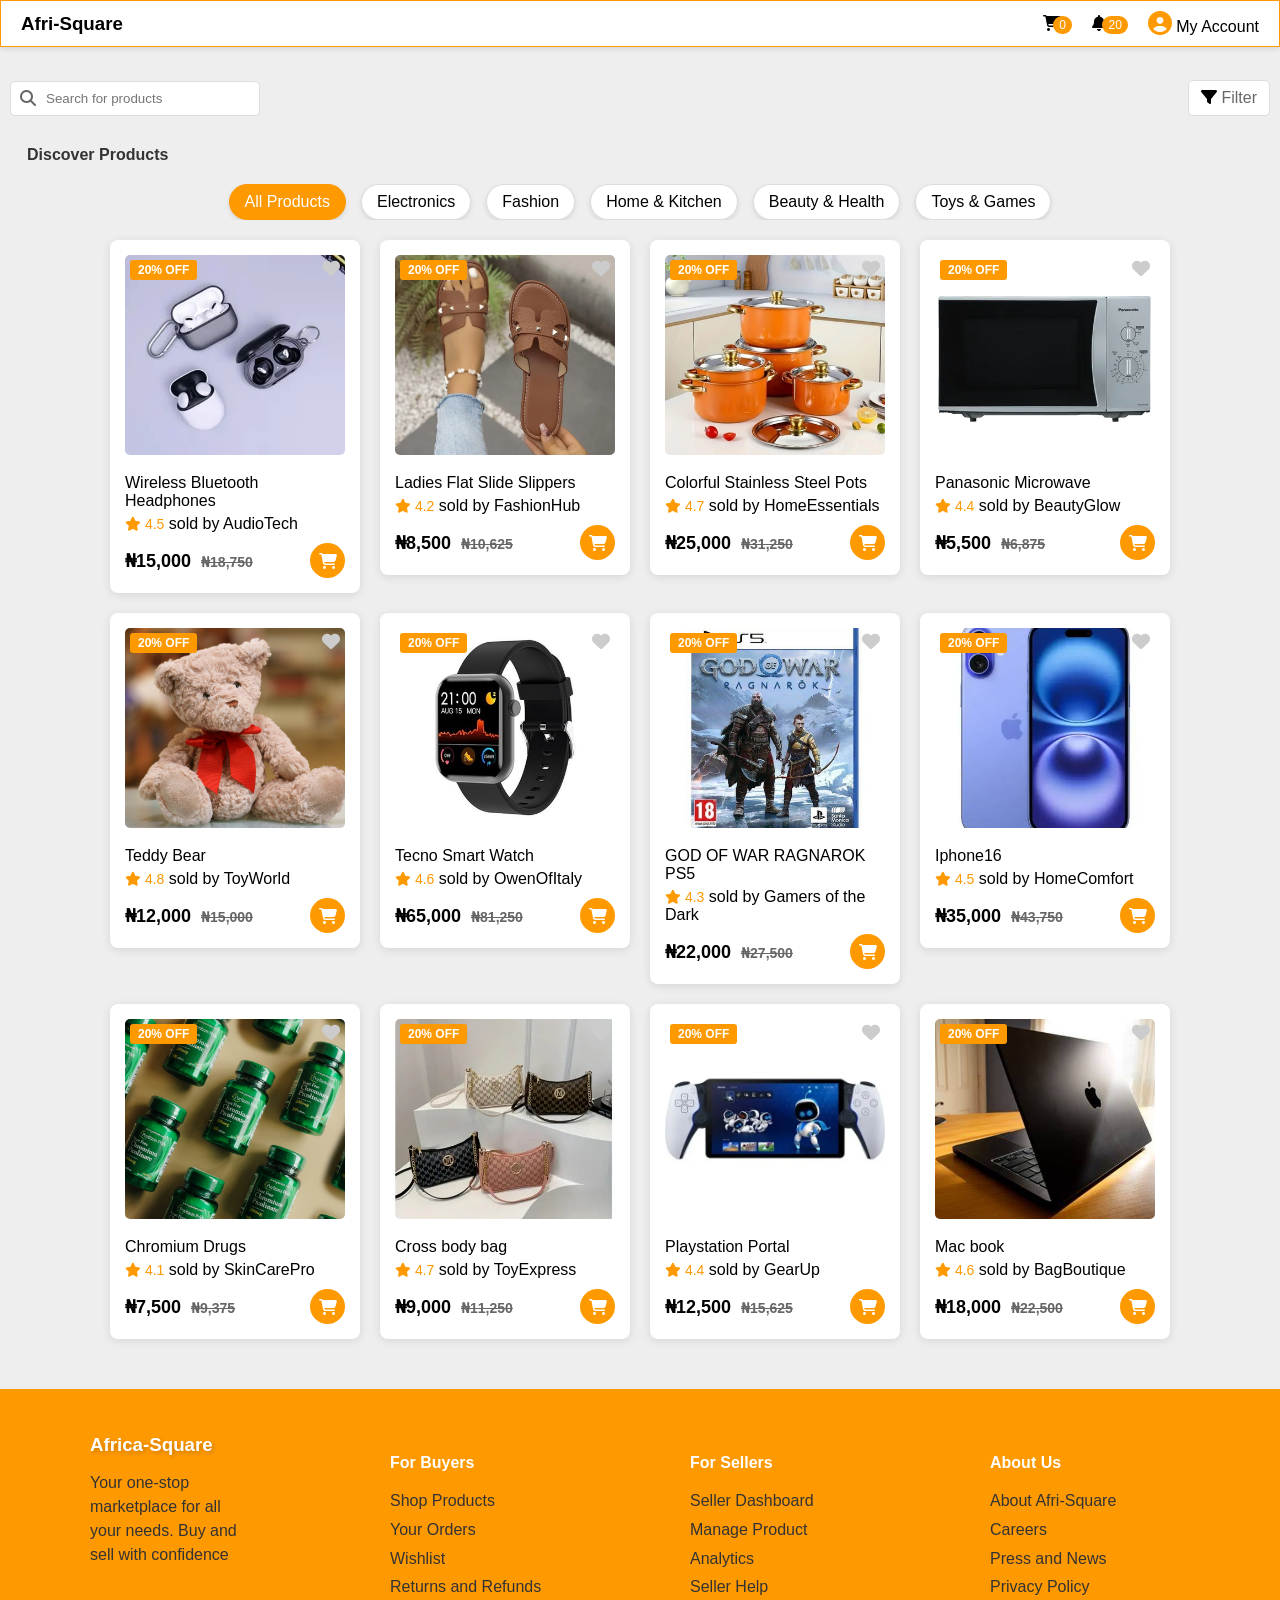
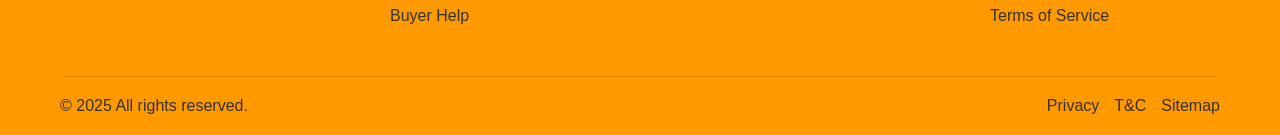
==== HTML/All-products.html @ 39ea205a "Add files via upload" ====
<!DOCTYPE html>
<html lang="en">
<head>
    <meta charset="UTF-8">
    <meta name="viewport" content="width=device-width, initial-scale=1.0">
    <link rel="stylesheet" href="https://cdnjs.cloudflare.com/ajax/libs/font-awesome/6.4.0/css/all.min.css">
    <link rel="stylesheet" href="/CSS/All-products.css">
    <script  defer src="/Js/All-products.js"></script>
    <title>Afri-Square/All-Products</title>
</head>
<body>
    <header class="header">
        <span>
            <h3>Afri-Square</h3>
        </span>

        <ul class="nav">
            <li><i class="fas fa-shopping-cart"></i><span class="counter">0</span></li>
            <li><i class="fas fa-bell"></i> <span class="counter">20</span></li>
            <li><i class="fas fa-circle-user"></i> My Account</li>
        </ul>
    </header>

    <div class="filter-sec">
        <div class="search-sec">
            <i class="fas fa-search"></i>
            <input type="text" placeholder="Search for products" class="search-int" id="searchInput">
        </div>

        <div class="filter">
            <i class="fas fa-filter"></i> <span style="color: #666;">Filter</span>
        </div>
    </div>

    <h4>Discover Products</h4>

    <div class="filter-buttons">
        <ul class="filter-btn">
            <li class="All-p active" data-category="all">All Products</li>
            <li class="fil" data-category="electronics">Electronics</li>
            <li class="fil" data-category="fashion">Fashion</li>
            <li class="fil" data-category="home">Home & Kitchen</li>
            <li class="fil" data-category="beauty">Beauty & Health</li>
            <li class="fil" data-category="toys">Toys & Games</li>
        </ul>
    </div>

    <section class="product-section" id="productSection">
        <!-- Products will be dynamically generated here -->
    </section>

    <!-- Product Modal -->
    <div class="modal" id="productModal">
        <div class="modal-content">
            <span class="close-modal">&times;</span>
            <div class="modal-product-details">
                <div class="modal-product-image">
                    <img id="modalImage" src="" alt="Product Image">
                </div>
                <div class="modal-product-info">
                    <h3 id="modalTitle"></h3>
                    <div class="rating">
                        <i class="fas fa-star"></i> <span id="modalRating"></span>
                    </div>
                    <div class="price">
                        <span id="modalPrice"></span>
                        <span class="original-price" id="modalOriginalPrice"></span>
                    </div>
                    <p class="description" id="modalDescription"></p>
                    <div class="modal-actions">
                        <button class="add-to-cart">Add to Cart</button>
                        <button class="buy-now">Buy Now</button>
                    </div>
                </div>
            </div>
        </div>
    </div>

    <footer>
        <div class="footer">
            <div>
                <h3>Africa-Square</h3>
                <p>Your one-stop <br> marketplace for all <br> your needs. Buy and <br> sell with confidence</p>
            </div>

            <div>
                <h4>For Buyers</h4>
                <ul>
                    <li>Shop Products</li>
                    <li>Your Orders</li>
                    <li>Wishlist</li>
                    <li>Returns and Refunds</li>
                    <li>Buyer Help</li>
                </ul>
            </div>

            <div>
                <h4>For Sellers</h4>
                <ul>
                    <li>Seller Dashboard</li>
                    <li>Manage Product</li>
                    <li>Analytics</li>
                    <li>Seller Help</li>
                </ul>
            </div>

            <div>
                <h4>About Us</h4>
                <ul>
                    <li>About Afri-Square</li>
                    <li>Careers</li>
                    <li>Press and News</li>
                    <li>Privacy Policy</li>
                    <li>Terms of Service</li>
                </ul>
            </div>
        </div>

        <hr>

        <div class="foot">
            <p>© 2025 All rights reserved.</p>
            <ul>
                <li>Privacy</li>
                <li>T&C</li>
                <li>Sitemap</li>
            </ul>
        </div>
    </footer>
</body>
</html>
---- CSS/All-products.css ----
*{
            margin: 0%;
            padding: 0;
            box-sizing: border-box;
        }

        body{
            background-color: #eee;
            font-family: Arial, sans-serif;
        }

        .header{
            display: flex;
            justify-content: space-between;
            align-items: center;
            border: 1px solid #FE9900;
            background-color: white;
            padding: 10px 20px;
            position: fixed;
            width: 100%;
            top: 0;
            z-index: 1000;
            box-shadow: 0 2px 5px rgba(0,0,0,0.1);
        }

        .nav{
            display: flex;
            list-style-type: none;
            gap: 20px;
            align-items: center;
        }

        .counter{
            background-color: #FE9900;
            padding: 2px 6px;
            border-radius: 50px;
            font-size: 12px;
            color: white;
            margin-left: -8px;
        }

        .filter-sec{
            display: flex;
            justify-content: space-between;
            align-items: center;
            padding: 10px;
            margin-top: 70px;
        }

        .search-sec {
            position: relative;
            display: flex;
            align-items: center;
        }

        .search-int{
            height: 35px;
            width: 250px;
            padding-left: 35px;
            border-radius: 5px;
            border: 1px solid #ddd;
            outline: none;
            transition: all 0.3s ease;
        }

        .search-int:focus {
            border-color: #FE9900;
            box-shadow: 0 0 5px rgba(254, 153, 0, 0.3);
        }

        .fa-search{
            position: absolute;
            left: 10px;
            color: #666;
        }

        .filter{
            background-color: white;
            padding: 8px 12px;
            border-radius: 5px;
            border: 1px solid #ddd;
            cursor: pointer;
            transition: all 0.3s ease;
        }

        .filter:hover {
            background-color: #f5f5f5;
        }

        h4 {
            margin: 20px 0 10px 27px;
            color: #333;
        }

        .filter-buttons{
            display: flex;
            overflow-x: auto;
            white-space: nowrap;
            scrollbar-width: none;
            margin: 20px 0;
            justify-content: center;
            padding: 0 10px;
        }

        .filter-buttons::-webkit-scrollbar{
            display: none;
        }

        .filter-btn{
            display: flex;
            list-style-type: none;
            gap: 15px;
        }

        .filter-btn li{
            background-color: white;
            padding: 8px 15px;
            border-radius: 20px;
            box-shadow: 0 2px 5px rgba(0,0,0,0.1);
            cursor: pointer;
            transition: all 0.3s ease;
            border: 1px solid #ddd;
        }

        .filter-btn li:hover {
            transform: translateY(-2px);
            box-shadow: 0 4px 8px rgba(0,0,0,0.15);
        }

        .filter-btn li.active{
            background-color: #FE9900;
            color: white;
            border-color: #FE9900;
        }

        .product-section{
            margin-top: 20px;
            display: flex;
            flex-wrap: wrap;
            gap: 20px;
            justify-content: center;
            align-items: flex-start;
            padding: 0 10px;
        }

        .product-card{
            background-color: white;
            padding: 15px;
            border-radius: 8px;
            box-shadow: 0 2px 10px rgba(0,0,0,0.1);
            width: 250px;
            position: relative;
            transition: all 0.3s ease;
            cursor: pointer;
        }

        .product-card:hover {
            transform: translateY(-5px);
            box-shadow: 0 5px 15px rgba(0,0,0,0.15);
        }

        .product-card img{
            width: 100%;
            height: 200px;
            object-fit: cover;
            border-radius: 5px;
            margin-bottom: 10px;
        }

        .discount-badge {
            position: absolute;
            top: 20px;
            left: 20px;
            background-color: #FE9900;
            color: white;
            padding: 3px 8px;
            border-radius: 3px;
            font-size: 12px;
            font-weight: bold;
        }

        .fa-heart{
            position: absolute;
            top: 20px;
            right: 20px;
            color: #ccc;
            font-size: 18px;
            transition: all 0.3s ease;
            z-index: 10;
        }

        .fa-heart:hover, .fa-heart.active {
            color: #ff4d4d;
        }

        .product-card p {
            margin: 5px 0;
            text-align: left;
        }

        .product-card .rating {
            color: #FE9900;
            font-size: 14px;
        }

        .product-card ul{
            display: flex;
            justify-content: space-between;
            align-items: center;
            list-style-type: none;
            margin-top: 10px;
        }

        .product-card .price {
            font-weight: bold;
            font-size: 18px;
        }

        .product-card .original-price {
            color: #666;
            text-decoration: line-through;
            font-size: 14px;
            margin-left: 5px;
        }

        #carts{
            background-color: #FE9900;
            color: white;
            padding: 8px;
            border-radius: 50%;
            width: 35px;
            height: 35px;
            display: flex;
            align-items: center;
            justify-content: center;
            cursor: pointer;
            transition: all 0.3s ease;
        }

        #carts:hover {
            background-color: #e68900;
            transform: scale(1.1);
        }

        .fa-circle-user{
            color: #FE9900;
            font-size: 1.5rem;
        }

        /* Modal Styles */
        .modal {
            display: none;
            position: fixed;
            top: 0;
            left: 0;
            width: 100%;
            height: 100%;
            background-color: rgba(0,0,0,0.7);
            z-index: 2000;
            justify-content: center;
            align-items: center;
            animation: fadeIn 0.3s ease;
        }

        .modal-content {
            background-color: white;
            padding: 30px;
            border-radius: 10px;
            width: 90%;
            max-width: 800px;
            max-height: 90vh;
            overflow-y: auto;
            position: relative;
            animation: slideUp 0.3s ease;
        }

        .close-modal {
            position: absolute;
            top: 15px;
            right: 15px;
            font-size: 24px;
            cursor: pointer;
            color: #666;
        }

        .modal-product-details {
            display: flex;
            gap: 30px;
            flex-wrap: wrap;
        }

        .modal-product-image {
            flex: 1;
            min-width: 300px;
        }

        .modal-product-image img {
            width: 100%;
            border-radius: 8px;
        }

        .modal-product-info {
            flex: 1;
            min-width: 300px;
        }

        .modal-product-info h3 {
            margin-bottom: 10px;
            color: #333;
        }

        .modal-product-info .price {
            font-size: 24px;
            font-weight: bold;
            margin: 10px 0;
        }

        .modal-product-info .original-price {
            color: #666;
            text-decoration: line-through;
            margin-left: 10px;
            font-size: 18px;
        }

        .modal-product-info .description {
            margin: 15px 0;
            line-height: 1.5;
        }

        .modal-actions {
            display: flex;
            gap: 10px;
            margin-top: 20px;
        }

        .add-to-cart {
            background-color: #FE9900;
            color: white;
            border: none;
            padding: 10px 20px;
            border-radius: 5px;
            cursor: pointer;
            font-weight: bold;
            transition: all 0.3s ease;
        }

        .add-to-cart:hover {
            background-color: #e68900;
        }

        .buy-now {
            background-color: #333;
            color: white;
            border: none;
            padding: 10px 20px;
            border-radius: 5px;
            cursor: pointer;
            font-weight: bold;
            transition: all 0.3s ease;
        }

        .buy-now:hover {
            background-color: #555;
        }

        footer{
            background-color: #FE9900;
            margin-top: 50px;
            padding: 30px 0 20px;
        }

        .footer{
            display: flex;
            gap: 100px;
            flex-wrap: wrap;
            padding: 15px;
            justify-content: center;
            margin-bottom: 30px;
        }

        .footer div {
            min-width: 200px;
        }

        .footer h3 {
            margin-bottom: 15px;
            color: white;
            text-shadow: 2px 2px 4px rgba(0,0,0,0.2);
        }

        .footer h4 {
            margin-bottom: 15px;
            color: white;
            margin-left: 0;
        }

        .footer ul {
            list-style-type: none;
            line-height: 1.8;
        }

        .footer ul li {
            color: #333;
            cursor: pointer;
            transition: color 0.3s ease;
        }

        .footer ul li:hover {
            color: white;
        }

        .footer p{
            line-height: 1.5;
            color: #333;
        }

        hr {
            width: 90%;
            margin: 20px auto;
            border: none;
            border-top: 1px solid rgba(0,0,0,0.1);
        }

        .foot {
            display: flex;
            align-items: center;
            justify-content: space-between;
            padding: 0 60px;
            flex-wrap: wrap;
        }

        .foot p {
            color: #333;
        }

        .foot ul {
            list-style: none;
            display: flex;
            gap: 15px;
            color: #333;
        }

        .foot ul li {
            cursor: pointer;
            transition: color 0.3s ease;
        }

        .foot ul li:hover {
            color: white;
        }

        /* Animations */
        @keyframes fadeIn {
            from { opacity: 0; }
            to { opacity: 1; }
        }

        @keyframes slideUp {
            from { 
                opacity: 0;
                transform: translateY(20px);
            }
            to { 
                opacity: 1;
                transform: translateY(0);
            }
        }

        @keyframes pulse {
            0% { transform: scale(1); }
            50% { transform: scale(1.05); }
            100% { transform: scale(1); }
        }

        .pulse {
            animation: pulse 0.5s ease;
        }







        /* Responsiveness */
        @media (max-width: 768px) {
            .footer {
                gap: 40px;
            }
            
            .foot {
                padding: 0 20px;
                justify-content: center;
                gap: 20px;
            }
            
            .modal-product-details {
                flex-direction: column;
            }
            
            .filter-btn {
                gap: 10px;
            }
            
            .filter-btn li {
                padding: 6px 12px;
                font-size: 14px;
            }

            .All-p{
                margin-left: 340px;
            }
        }




        @media (max-width: 576px) {
            .header {
                padding: 10px;
            }
            
            .nav {
                gap: 10px;
            }
            
            .filter-sec {
                flex-direction: column;
                gap: 10px;
                align-items: stretch;
            }
            
            .search-int {
                width: 100%;
            }
            
            .product-card {
                width: 100%;
                max-width: 300px;
            }
            
            .footer {
                gap: 30px;
                justify-content: flex-start;
                padding-left: 20px;
            }
            
            .footer div {
                min-width: 150px;
            }
        }
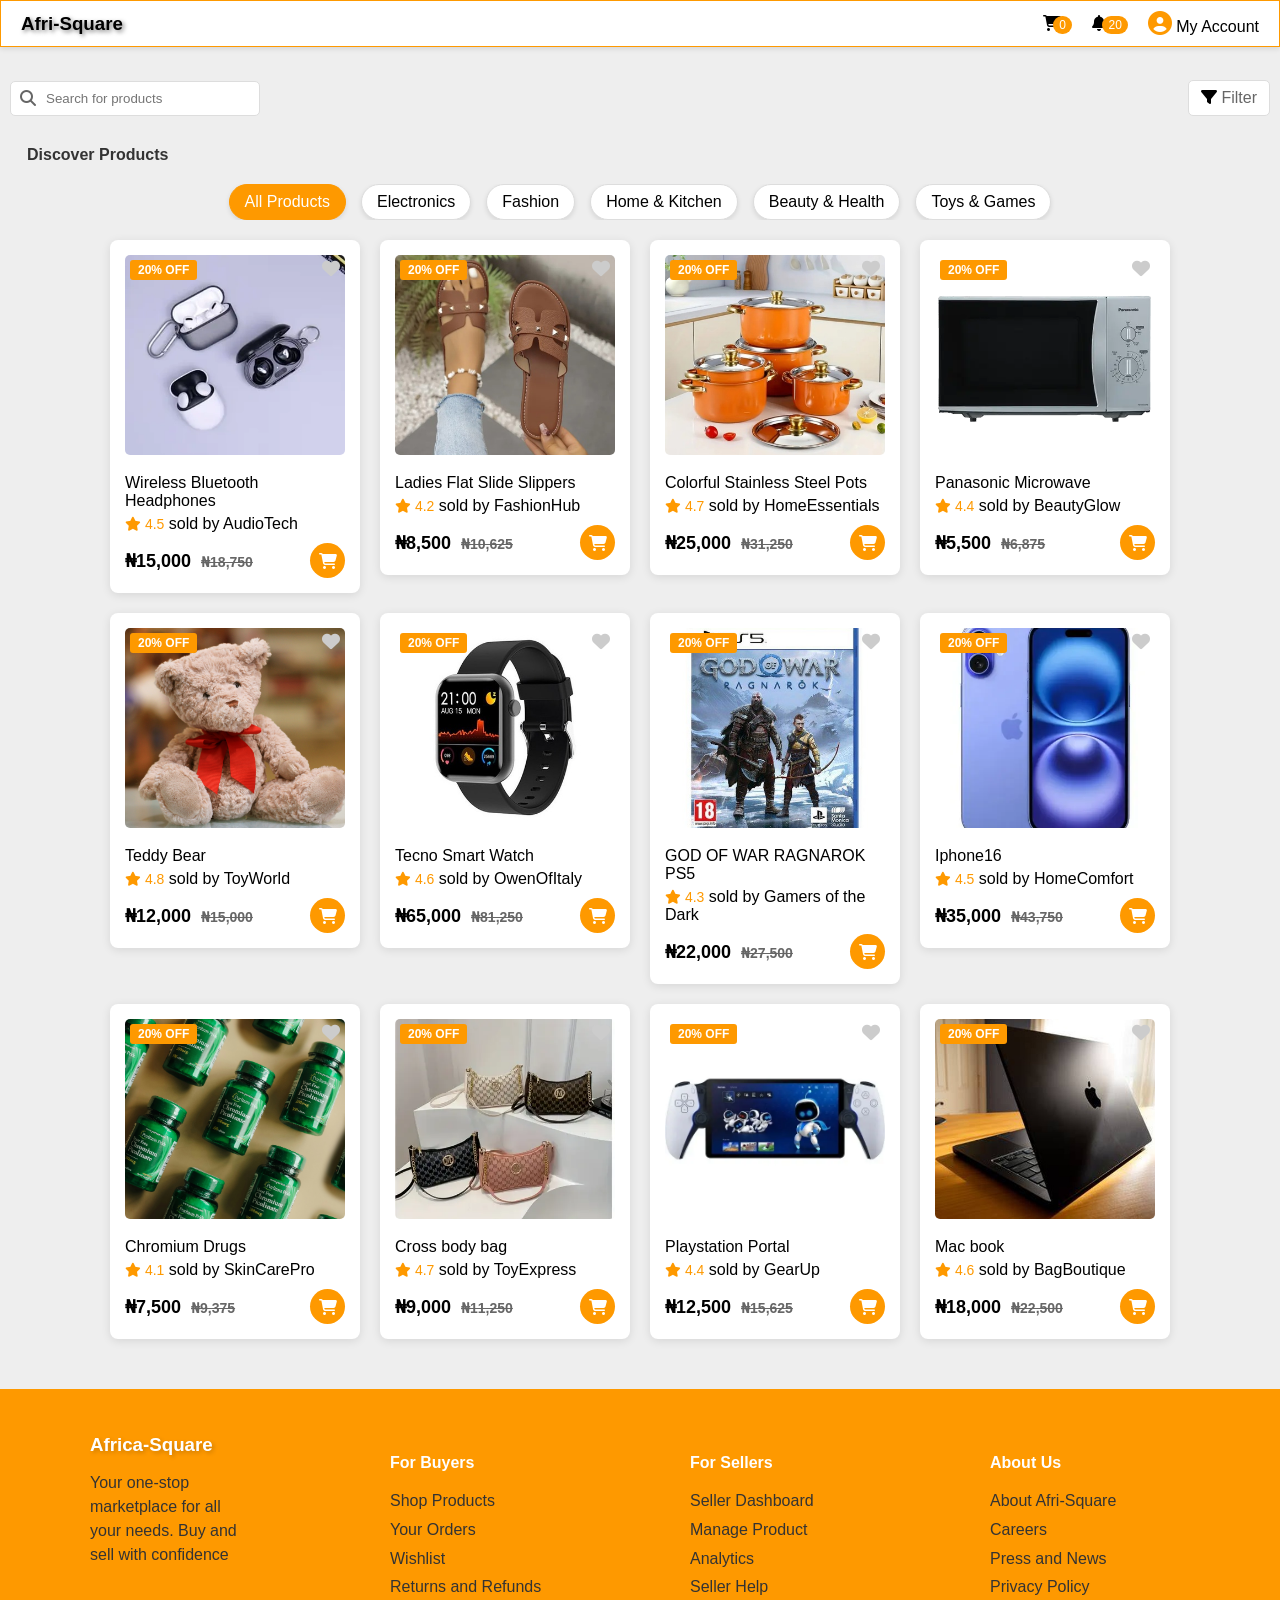
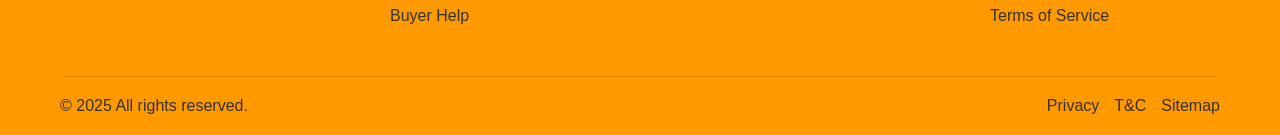
==== commit 56d1cd6c: "Update All-products.html" ====
--- a/HTML/All-products.html
+++ b/HTML/All-products.html
@@ -11,7 +11,7 @@
 <body>
     <header class="header">
         <span>
-            <h3>Afri-Square</h3>
+            <h3 style="text-shadow: 2px 2px 4px rgba(0,0,0,0.5);">Afri-Square</h3>
         </span>
 
         <ul class="nav">
@@ -128,4 +128,5 @@
         </div>
     </footer>
 </body>
-</html>+
+</html>
